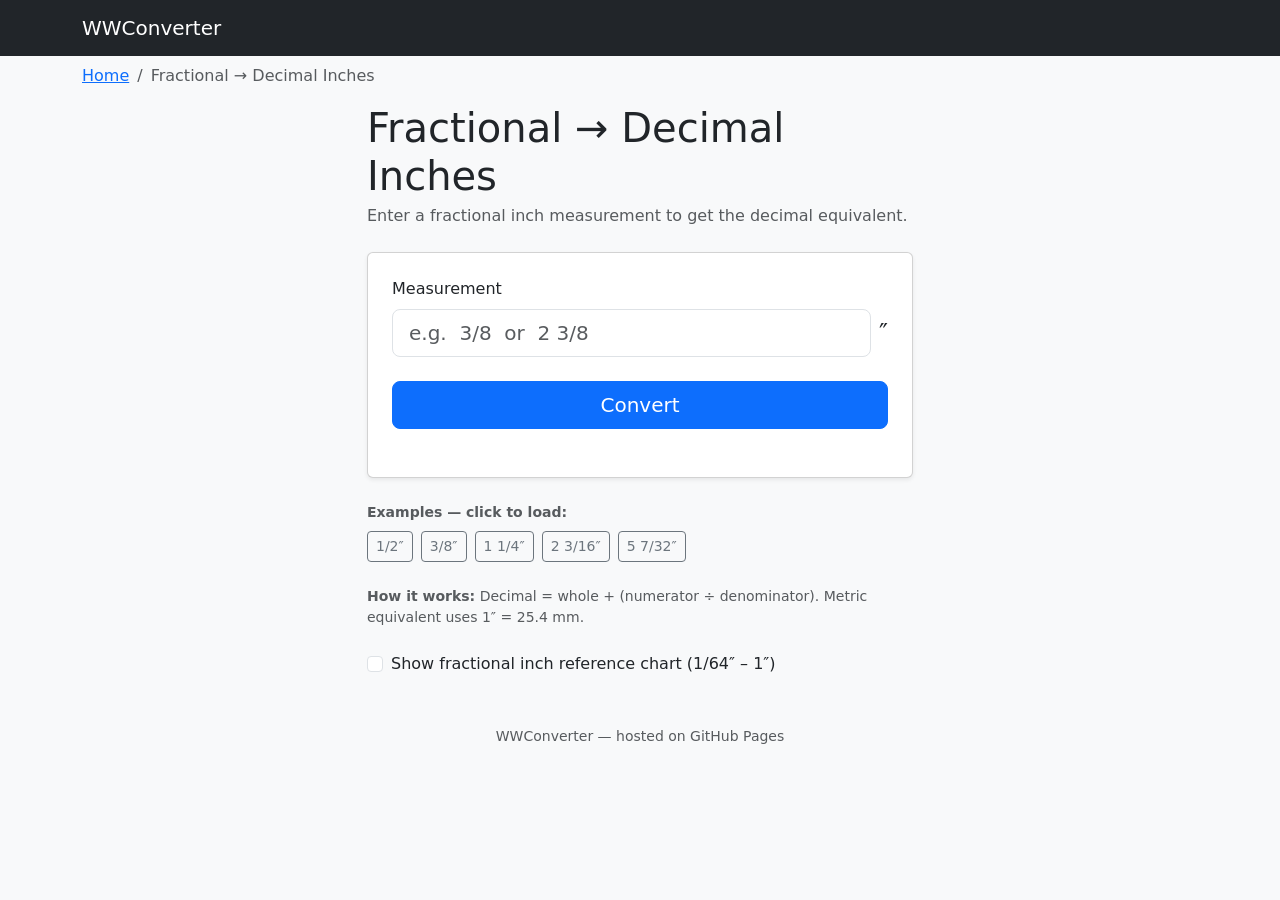
==== inches-to-decimal.html @ dbb994f4 "Add new pages" ====
<!DOCTYPE html>
<html lang="en">
<head>
  <meta charset="UTF-8">
  <meta name="viewport" content="width=device-width, initial-scale=1.0">
  <title>Fractional Inches to Decimal | WWConverter</title>
  <link href="https://cdn.jsdelivr.net/npm/bootstrap@5.3.3/dist/css/bootstrap.min.css" rel="stylesheet">
  <link href="css/styles.css" rel="stylesheet">
</head>
<body>

  <nav class="navbar navbar-dark bg-dark">
    <div class="container">
      <a class="navbar-brand" href="index.html">WWConverter</a>
    </div>
  </nav>

  <div class="container mt-2">
    <nav aria-label="breadcrumb">
      <ol class="breadcrumb">
        <li class="breadcrumb-item"><a href="index.html">Home</a></li>
        <li class="breadcrumb-item active" aria-current="page">Fractional &rarr; Decimal Inches</li>
      </ol>
    </nav>
  </div>

  <main class="container mt-3">
    <div class="row justify-content-center">
      <div class="col-md-6">

        <h1 class="mb-1">Fractional &rarr; Decimal Inches</h1>
        <p class="text-muted mb-4">Enter a fractional inch measurement to get the decimal equivalent.</p>

        <div class="card shadow-sm p-4">

          <!-- Input -->
          <label for="measurement" class="form-label">Measurement</label>
          <div class="d-flex align-items-center gap-2 mb-4">
            <input
              type="text"
              id="measurement"
              class="form-control form-control-lg"
              placeholder="e.g.  3/8  or  2 3/8"
              autocomplete="off"
            >
            <span class="fs-4">&Prime;</span>
          </div>

          <!-- Convert button -->
          <button id="convertBtn" class="btn btn-primary btn-lg w-100 mb-4">Convert</button>

          <!-- Result -->
          <div id="resultBox" class="result-box text-center d-none">
            <div class="text-muted small mb-1">Decimal Inches</div>
            <div id="resultDecimal" class="result-main"></div>
            <div id="resultMM" class="text-muted small mt-2"></div>
          </div>

          <div id="errorBox" class="alert alert-warning d-none" role="alert"></div>

        </div>

        <!-- Examples -->
        <div class="mt-4">
          <div class="text-muted small mb-2"><strong>Examples &mdash; click to load:</strong></div>
          <div class="d-flex flex-wrap gap-2">
            <button class="btn btn-sm btn-outline-secondary example-btn" data-value="1/2">1/2&Prime;</button>
            <button class="btn btn-sm btn-outline-secondary example-btn" data-value="3/8">3/8&Prime;</button>
            <button class="btn btn-sm btn-outline-secondary example-btn" data-value="1 1/4">1 1/4&Prime;</button>
            <button class="btn btn-sm btn-outline-secondary example-btn" data-value="2 3/16">2 3/16&Prime;</button>
            <button class="btn btn-sm btn-outline-secondary example-btn" data-value="5 7/32">5 7/32&Prime;</button>
          </div>
        </div>

        <div class="mt-4 text-muted small">
          <strong>How it works:</strong> Decimal = whole + (numerator &divide; denominator).
          Metric equivalent uses 1&Prime; = 25.4&nbsp;mm.
        </div>

        <!-- Chart toggle -->
        <div class="form-check mt-4">
          <input class="form-check-input" type="checkbox" id="showChart">
          <label class="form-check-label" for="showChart">
            Show fractional inch reference chart (1/64&Prime; &ndash; 1&Prime;)
          </label>
        </div>

        <!-- Reference chart -->
        <div id="chartSection" class="d-none mt-3">
          <div class="card shadow-sm p-3">
            <h6 class="mb-3 text-muted">Fractional Inch &rarr; Decimal &rarr; mm</h6>
            <div id="chartColumns">
              <!-- Populated by JavaScript -->
            </div>
            <div class="mt-2 small text-muted">
              <span class="chart-key chart-key-half">&nbsp;&nbsp;</span> half &nbsp;
              <span class="chart-key chart-key-quarter">&nbsp;&nbsp;</span> quarter &nbsp;
              <span class="chart-key chart-key-eighth">&nbsp;&nbsp;</span> eighth &nbsp;
              <span class="chart-key chart-key-sixteenth">&nbsp;&nbsp;</span> 16th
            </div>
          </div>
        </div>

      </div>
    </div>
  </main>

  <footer class="text-center text-muted mt-5 mb-3 small">
    WWConverter &mdash; hosted on GitHub Pages
  </footer>

  <script>
    const measureInput  = document.getElementById('measurement');
    const convertBtn    = document.getElementById('convertBtn');
    const resultBox     = document.getElementById('resultBox');
    const resultDecimal = document.getElementById('resultDecimal');
    const resultMM      = document.getElementById('resultMM');
    const errorBox      = document.getElementById('errorBox');

    measureInput.addEventListener('keydown', e => { if (e.key === 'Enter') convert(); });
    convertBtn.addEventListener('click', convert);

    // Example buttons — set text field and convert
    document.querySelectorAll('.example-btn').forEach(btn => {
      btn.addEventListener('click', () => {
        measureInput.value = btn.dataset.value;
        convert();
      });
    });

    // Parse "3/8", "2 3/8", or "5" into { whole, num, den }
    function parseMeasurement(str) {
      str = str.trim();

      // whole + fraction: "2 3/8"
      let m = str.match(/^(\d+)\s+(\d+)\s*\/\s*(\d+)$/);
      if (m) return { whole: parseInt(m[1]), num: parseInt(m[2]), den: parseInt(m[3]) };

      // fraction only: "3/8"
      m = str.match(/^(\d+)\s*\/\s*(\d+)$/);
      if (m) return { whole: 0, num: parseInt(m[1]), den: parseInt(m[2]) };

      // whole number only: "5"
      m = str.match(/^(\d+)$/);
      if (m) return { whole: parseInt(m[1]), num: 0, den: 1 };

      return null;
    }

    function convert() {
      errorBox.classList.add('d-none');
      resultBox.classList.add('d-none');

      const parsed = parseMeasurement(measureInput.value);
      if (!parsed) {
        showError('Enter a measurement like  3/8,  2 3/8,  or  5.');
        return;
      }

      const { whole, num, den } = parsed;

      if (den === 0) {
        showError('Denominator cannot be zero.');
        return;
      }
      if (num >= den && num !== 0) {
        showError('Numerator must be less than the denominator (e.g. 3/8, not 9/8). Add to the whole number instead.');
        return;
      }
      if (whole === 0 && num === 0) {
        showError('Please enter a measurement greater than zero.');
        return;
      }

      const decimal = whole + (num / den);
      const mm = decimal * 25.4;

      resultDecimal.textContent = `${decimal.toFixed(6).replace(/\.?0+$/, '')}\u2033`;
      resultMM.textContent = `${mm.toFixed(4).replace(/\.?0+$/, '')} mm  \u2022  ${(mm / 10).toFixed(4).replace(/\.?0+$/, '')} cm`;
      resultBox.classList.remove('d-none');
    }

    function showError(msg) {
      errorBox.textContent = msg;
      errorBox.classList.remove('d-none');
    }

    function gcd(a, b) { return b === 0 ? a : gcd(b, a % b); }

    // ── Reference chart ──────────────────────────────────────────
    const chartCheckbox = document.getElementById('showChart');
    const chartSection  = document.getElementById('chartSection');

    chartCheckbox.addEventListener('change', () => {
      if (chartCheckbox.checked) {
        buildChart();
        chartSection.classList.remove('d-none');
      } else {
        chartSection.classList.add('d-none');
      }
    });

    function rowClass(den) {
      if (den === 1 || den === 2) return 'chart-row-half';
      if (den === 4)              return 'chart-row-quarter';
      if (den === 8)              return 'chart-row-eighth';
      if (den === 16)             return 'chart-row-sixteenth';
      return '';                  // 32nds and 64ths — no highlight
    }

    function buildChart() {
      const container = document.getElementById('chartColumns');
      if (container.children.length > 0) return; // already built

      // Generate 16ths and coarser (1/16 through 1"), skipping 32nds and 64ths
      const rows = [];
      for (let i = 1; i <= 64; i++) {
        const divisor = gcd(i, 64);
        const sNum    = i / divisor;
        const sDen    = 64 / divisor;

        if (sDen === 32 || sDen === 64) continue;

        const decimal = i / 64;
        const mm      = decimal * 25.4;

        const fracStr  = sDen === 1 ? '1' : `${sNum}/${sDen}`;
        const decStr   = decimal.toFixed(6).replace(/0+$/, '');
        const mmStr    = mm.toFixed(4).replace(/0+$/, '');
        const cssClass = rowClass(sDen);

        rows.push({ fracStr, decStr, mmStr, cssClass });
      }

      const table = document.createElement('table');
      table.className = 'table table-sm table-bordered mb-0';
      table.innerHTML = `
        <thead class="table-dark">
          <tr>
            <th>Fraction</th>
            <th>Decimal&Prime;</th>
            <th>mm</th>
          </tr>
        </thead>`;
      const tbody = document.createElement('tbody');
      rows.forEach(r => {
        const tr = document.createElement('tr');
        if (r.cssClass) tr.className = r.cssClass;
        tr.innerHTML = `<td>${r.fracStr}&Prime;</td><td>${r.decStr}</td><td>${r.mmStr}</td>`;
        tbody.appendChild(tr);
      });
      table.appendChild(tbody);
      container.appendChild(table);
    }
  </script>

</body>
</html>
---- css/styles.css ----
/* ── WWConverter custom styles ── */

/* ── Reference chart row highlights ── */
/* Bootstrap 5 tables use --bs-table-bg on cells; set the variable on the row so it inherits */
.chart-row-half     { --bs-table-bg: #cfe2ff; font-weight: 600; }
.chart-row-quarter  { --bs-table-bg: #d1e7dd; font-weight: 600; }
.chart-row-eighth   { --bs-table-bg: #fff3cd; }
.chart-row-sixteenth{ --bs-table-bg: #f8f9fa; }

/* Legend swatches */
.chart-key {
  display: inline-block;
  width: 14px; height: 14px;
  border-radius: 2px;
  vertical-align: middle;
}
.chart-key-half      { background-color: #cfe2ff; border: 1px solid #9ec5fe; }
.chart-key-quarter   { background-color: #d1e7dd; border: 1px solid #a3cfbb; }
.chart-key-eighth    { background-color: #fff3cd; border: 1px solid #ffe69c; }
.chart-key-sixteenth { background-color: #f8f9fa; border: 1px solid #dee2e6; }

body {
  background-color: #f8f9fa;
}

/* Result display box */
.result-box {
  background-color: #e9f5ff;
  border: 1px solid #b6d9f5;
  border-radius: 0.5rem;
  padding: 1.25rem;
}

.result-main {
  font-size: 2.5rem;
  font-weight: 600;
  color: #0d6efd;
  line-height: 1.2;
}

.result-main sup,
.result-main sub {
  font-size: 1rem;
}
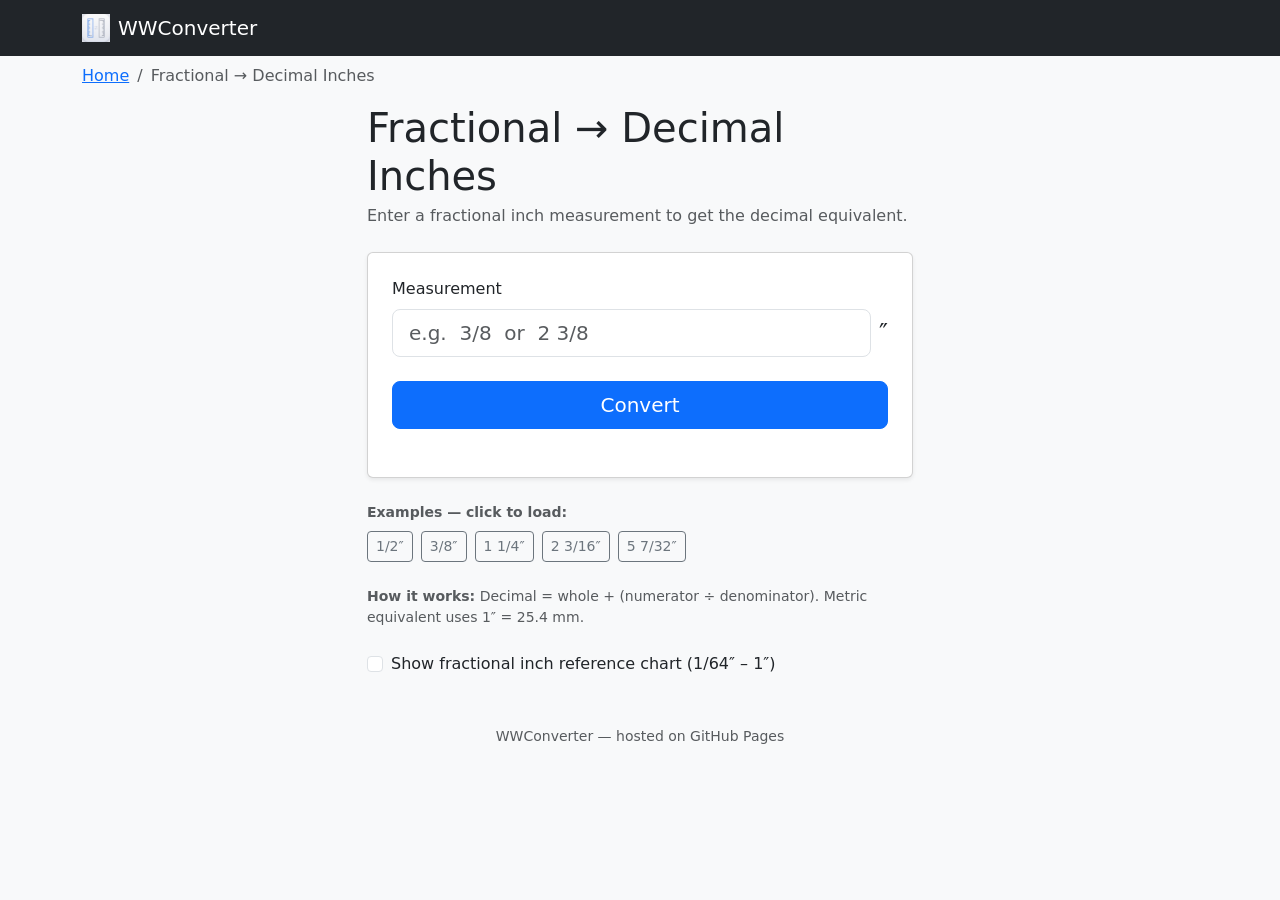
==== commit 4a63a470: "Add icon" ====
--- a/inches-to-decimal.html
+++ b/inches-to-decimal.html
@@ -6,12 +6,16 @@
   <title>Fractional Inches to Decimal | WWConverter</title>
   <link href="https://cdn.jsdelivr.net/npm/bootstrap@5.3.3/dist/css/bootstrap.min.css" rel="stylesheet">
   <link href="css/styles.css" rel="stylesheet">
+  <link rel="icon" type="image/png" href="icon.png">
 </head>
 <body>
 
   <nav class="navbar navbar-dark bg-dark">
     <div class="container">
-      <a class="navbar-brand" href="index.html">WWConverter</a>
+      <a class="navbar-brand d-flex align-items-center gap-2" href="index.html">
+        <img src="icon.png" alt="" width="28" height="28">
+        WWConverter
+      </a>
     </div>
   </nav>
 
